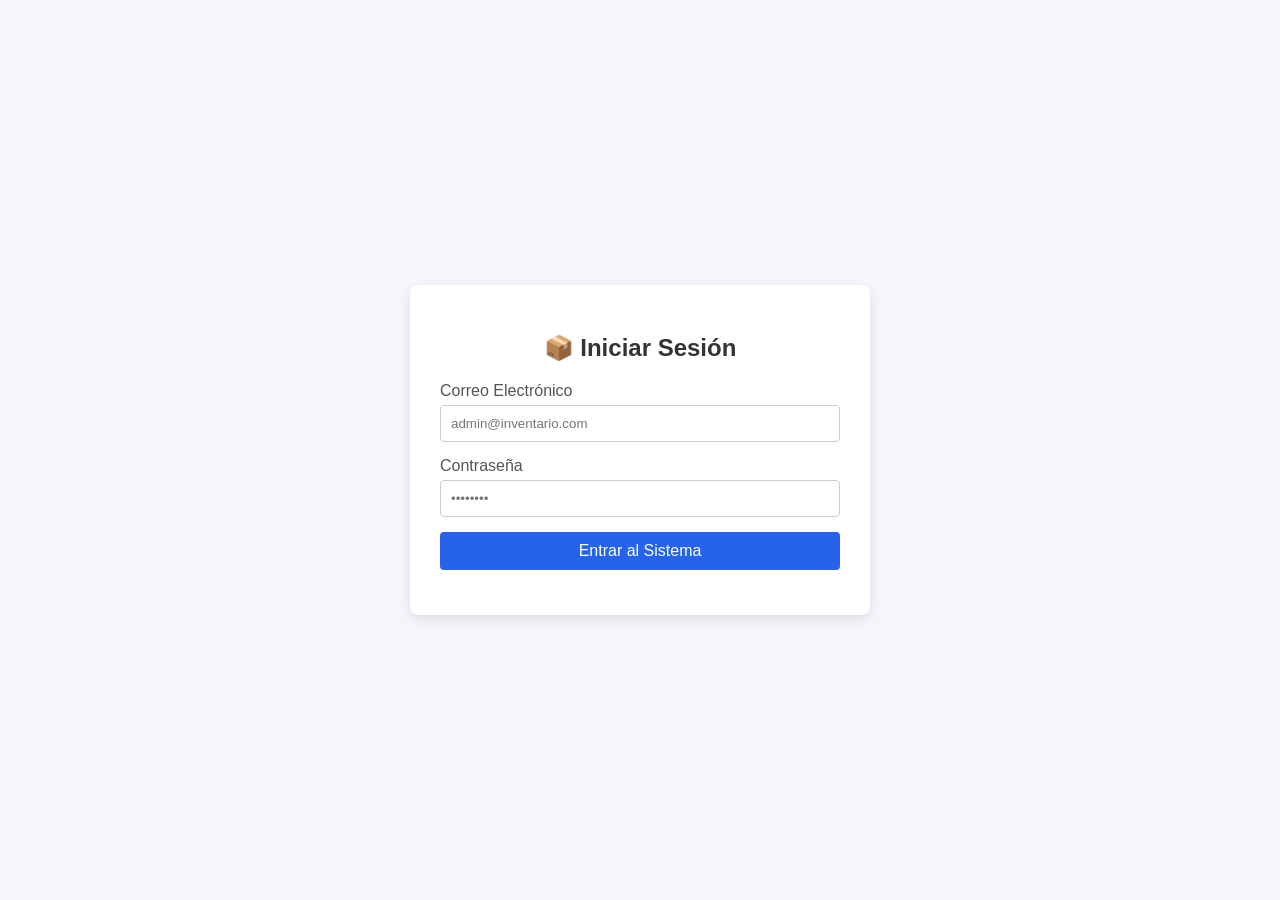
==== index.html @ 676c3ad5 "Actualización: archivos completos con control de roles ADMIN y USER" ====
<!DOCTYPE html>
<html lang="es">
<head>
    <meta charset="UTF-8">
    <meta name="viewport" content="width=device-width, initial-scale=1.0">
    <title>Inventario - Sistema de Gestión</title>
    <style>
        * { box-sizing: border-box; margin: 0; padding: 0; font-family: 'Segoe UI', sans-serif; }
        body { display: flex; min-height: 100vh; background-color: #f4f7f6; }
        
        /* Sidebar */
        .sidebar { width: 260px; background: #2c3e50; color: white; padding: 20px; }
        .sidebar h2 { font-size: 20px; margin-bottom: 30px; text-align: center; }
        .nav-link { display: block; color: #bdc3c7; text-decoration: none; padding: 12px; border-radius: 5px; margin-bottom: 5px; }
        .nav-link:hover { background: #34495e; color: white; }
        
        /* Contenido */
        .main-content { flex: 1; padding: 30px; }
        .card { background: white; padding: 20px; border-radius: 10px; box-shadow: 0 2px 10px rgba(0,0,0,0.1); margin-bottom: 20px; }
        
        /* Tablas */
        table { width: 100%; border-collapse: collapse; margin-top: 10px; }
        th, td { padding: 15px; border-bottom: 1px solid #ddd; text-align: left; }
        th { background: #f8f9fa; }
        
        /* Botones */
        button { padding: 8px 15px; border: none; border-radius: 5px; cursor: pointer; font-weight: bold; }
        .btn-delete { background: #e74c3c; color: white; }
        .btn-add { background: #27ae60; color: white; }
        
        /* Control de Visibilidad */
        .admin-only { display: none; }
    </style>
</head>
<body>

    <div class="sidebar">
        <h2>📦 Inventario Zayra</h2>
        <a href="index.html" class="nav-link">Productos</a>
        <a href="solicitudes.html" class="nav-link">Solicitudes</a>
        <a href="reportes.html" class="nav-link">Reportes</a>
        <button onclick="cerrarSesion()" style="width:100%; margin-top:50px; background:transparent; color:#e74c3c; border:1px solid #e74c3c;">Cerrar Sesión</button>
    </div>

    <div class="main-content">
        <h1>Productos Disponibles</h1>
        <br>

        <!-- Panel de Administración (Solo visible para ADMIN) -->
        <div id="adminPanel" class="card admin-only">
            <h3>Administrar Productos</h3>
            <div style="margin-top:10px;">
                <input type="text" id="nombre" placeholder="Nombre del producto" style="padding:8px;">
                <input type="number" id="cantidad" placeholder="Stock inicial" style="padding:8px;">
                <button class="btn-add" onclick="guardarProducto()">Guardar Producto</button>
            </div>
        </div>

        <div class="card">
            <table>
                <thead>
                    <tr>
                        <th>Nombre</th>
                        <th>Stock</th>
                        <th class="admin-header">Acciones</th>
                    </tr>
                </thead>
                <tbody id="listaProductos">
                    <tr><td colspan="3">Cargando productos...</td></tr>
                </tbody>
            </table>
        </div>
    </div>

    <script>
        const API_URL = "https://inventario-backend-mojz.onrender.com";
        const token = localStorage.getItem("token");
        const rol = localStorage.getItem("rolUsuario");

        // 1. Verificar si el usuario ha iniciado sesión
        if (!token) window.location.href = "login.html";

        // 2. Mostrar controles de Admin si es necesario
        if (rol === "ADMIN") {
            document.getElementById("adminPanel").style.display = "block";
        }

        // 3. Cargar productos desde el servidor
        async function cargarProductos() {
            const res = await fetch(`${API_URL}/api/productos`, {
                headers: { 'Authorization': `Bearer ${token}` }
            });
            const productos = await res.json();
            const lista = document.getElementById("listaProductos");
            
            lista.innerHTML = productos.map(p => `
                <tr>
                    <td>${p.nombre}</td>
                    <td>${p.cantidad}</td>
                    <td>
                        ${rol === "ADMIN" ? `
                            <button class="btn-delete" onclick="eliminarProducto('${p._id}')">Eliminar</button>
                        ` : '<span style="color:#7f8c8d;">Solo lectura</span>'}
                    </td>
                </tr>
            `).join('');
        }

        // 4. Guardar producto (Solo Admin)
        async function guardarProducto() {
            const nombre = document.getElementById("nombre").value;
            const cantidad = document.getElementById("cantidad").value;

            await fetch(`${API_URL}/api/productos`, {
                method: 'POST',
                headers: { 'Content-Type': 'application/json', 'Authorization': `Bearer ${token}` },
                body: JSON.stringify({ nombre, cantidad })
            });
            alert("Producto guardado");
            cargarProductos();
        }

        // 5. Eliminar producto (Solo Admin)
        async function eliminarProducto(id) {
            if(rol !== "ADMIN") return;
            if(!confirm("¿Eliminar producto?")) return;

            await fetch(`${API_URL}/api/productos/${id}`, {
                method: 'DELETE',
                headers: { 'Authorization': `Bearer ${token}` }
            });
            cargarProductos();
        }

        function cerrarSesion() {
            localStorage.clear();
            window.location.href = "login.html";
        }

        cargarProductos();
    </script>
</body>
</html>
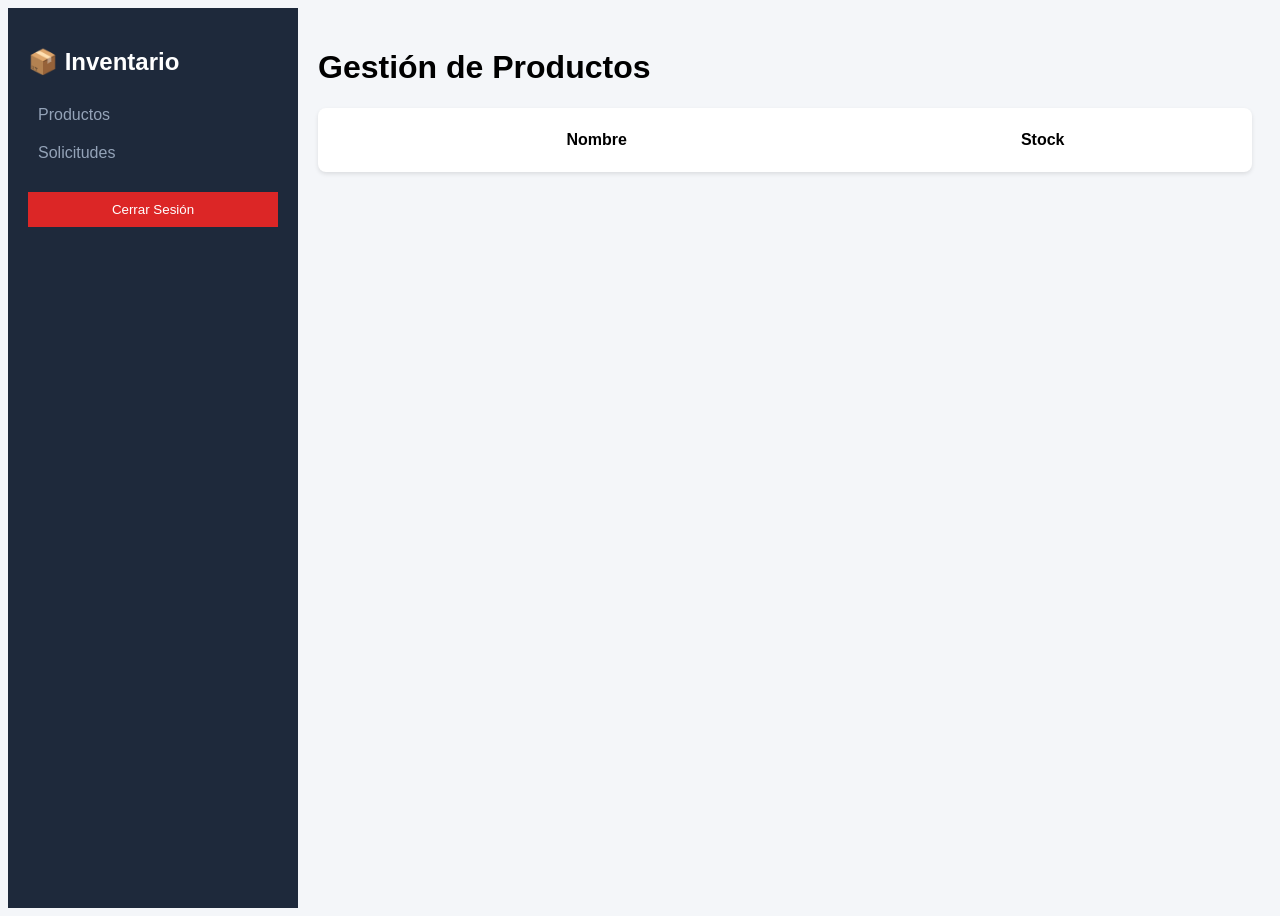
==== commit b885dcdf: "fix: mejorar reporte de errores" ====
--- a/index.html
+++ b/index.html
@@ -2,72 +2,39 @@
 <html lang="es">
 <head>
     <meta charset="UTF-8">
-    <meta name="viewport" content="width=device-width, initial-scale=1.0">
-    <title>Inventario - Sistema de Gestión</title>
+    <title>Sistema de Inventario</title>
     <style>
-        * { box-sizing: border-box; margin: 0; padding: 0; font-family: 'Segoe UI', sans-serif; }
-        body { display: flex; min-height: 100vh; background-color: #f4f7f6; }
-        
-        /* Sidebar */
-        .sidebar { width: 260px; background: #2c3e50; color: white; padding: 20px; }
-        .sidebar h2 { font-size: 20px; margin-bottom: 30px; text-align: center; }
-        .nav-link { display: block; color: #bdc3c7; text-decoration: none; padding: 12px; border-radius: 5px; margin-bottom: 5px; }
-        .nav-link:hover { background: #34495e; color: white; }
-        
-        /* Contenido */
-        .main-content { flex: 1; padding: 30px; }
-        .card { background: white; padding: 20px; border-radius: 10px; box-shadow: 0 2px 10px rgba(0,0,0,0.1); margin-bottom: 20px; }
-        
-        /* Tablas */
-        table { width: 100%; border-collapse: collapse; margin-top: 10px; }
-        th, td { padding: 15px; border-bottom: 1px solid #ddd; text-align: left; }
-        th { background: #f8f9fa; }
-        
-        /* Botones */
-        button { padding: 8px 15px; border: none; border-radius: 5px; cursor: pointer; font-weight: bold; }
-        .btn-delete { background: #e74c3c; color: white; }
-        .btn-add { background: #27ae60; color: white; }
-        
-        /* Control de Visibilidad */
+        body { font-family: Arial, sans-serif; background-color: #f4f6f9; display: flex; min-height: 100vh; }
+        .sidebar { width: 250px; background-color: #1e293b; color: white; padding: 20px; }
+        .sidebar a { display: block; color: #94a3b8; text-decoration: none; padding: 10px; }
+        .main-content { flex: 1; padding: 20px; }
+        .card { background: white; padding: 20px; border-radius: 8px; box-shadow: 0 2px 4px rgba(0,0,0,0.1); margin-bottom: 20px; }
+        input { width: 100%; padding: 10px; margin: 10px 0; border: 1px solid #cbd5e1; }
+        button { background-color: #2563eb; color: white; padding: 10px; border: none; cursor: pointer; width: 100%; }
         .admin-only { display: none; }
     </style>
 </head>
 <body>
-
     <div class="sidebar">
-        <h2>📦 Inventario Zayra</h2>
-        <a href="index.html" class="nav-link">Productos</a>
-        <a href="solicitudes.html" class="nav-link">Solicitudes</a>
-        <a href="reportes.html" class="nav-link">Reportes</a>
-        <button onclick="cerrarSesion()" style="width:100%; margin-top:50px; background:transparent; color:#e74c3c; border:1px solid #e74c3c;">Cerrar Sesión</button>
+        <h2>📦 Inventario</h2>
+        <a href="index.html">Productos</a>
+        <a href="solicitudes.html">Solicitudes</a>
+        <button onclick="localStorage.clear(); location.reload();" style="background:#dc2626; margin-top:20px;">Cerrar Sesión</button>
     </div>
-
     <div class="main-content">
-        <h1>Productos Disponibles</h1>
-        <br>
-
-        <!-- Panel de Administración (Solo visible para ADMIN) -->
+        <h1>Gestión de Productos</h1>
         <div id="adminPanel" class="card admin-only">
-            <h3>Administrar Productos</h3>
-            <div style="margin-top:10px;">
-                <input type="text" id="nombre" placeholder="Nombre del producto" style="padding:8px;">
-                <input type="number" id="cantidad" placeholder="Stock inicial" style="padding:8px;">
-                <button class="btn-add" onclick="guardarProducto()">Guardar Producto</button>
-            </div>
+            <h3>Nuevo Producto</h3>
+            <form id="productoForm">
+                <input type="text" id="nombre" placeholder="Nombre" required>
+                <input type="number" id="cantidad" placeholder="Cantidad" required>
+                <button type="submit">Guardar Producto</button>
+            </form>
         </div>
-
         <div class="card">
-            <table>
-                <thead>
-                    <tr>
-                        <th>Nombre</th>
-                        <th>Stock</th>
-                        <th class="admin-header">Acciones</th>
-                    </tr>
-                </thead>
-                <tbody id="listaProductos">
-                    <tr><td colspan="3">Cargando productos...</td></tr>
-                </tbody>
+            <table width="100%">
+                <thead><tr><th>Nombre</th><th>Stock</th></tr></thead>
+                <tbody id="listaProductos"></tbody>
             </table>
         </div>
     </div>
@@ -75,68 +42,26 @@
     <script>
         const API_URL = "https://inventario-backend-mojz.onrender.com";
         const token = localStorage.getItem("token");
-        const rol = localStorage.getItem("rolUsuario");
+        if (localStorage.getItem("rolUsuario") === "ADMIN") document.getElementById("adminPanel").style.display = "block";
 
-        // 1. Verificar si el usuario ha iniciado sesión
-        if (!token) window.location.href = "login.html";
-
-        // 2. Mostrar controles de Admin si es necesario
-        if (rol === "ADMIN") {
-            document.getElementById("adminPanel").style.display = "block";
+        async function cargarProductos() {
+            const res = await fetch(`${API_URL}/api/productos`, { headers: { 'Authorization': `Bearer ${token}` } });
+            const data = await res.json();
+            const tbody = document.getElementById("listaProductos");
+            tbody.innerHTML = data.map(p => `<tr><td>${p.nombre}</td><td>${p.cantidad}</td></tr>`).join('');
         }
 
-        // 3. Cargar productos desde el servidor
-        async function cargarProductos() {
+        document.getElementById("productoForm").addEventListener("submit", async (e) => {
+            e.preventDefault();
             const res = await fetch(`${API_URL}/api/productos`, {
-                headers: { 'Authorization': `Bearer ${token}` }
-            });
-            const productos = await res.json();
-            const lista = document.getElementById("listaProductos");
-            
-            lista.innerHTML = productos.map(p => `
-                <tr>
-                    <td>${p.nombre}</td>
-                    <td>${p.cantidad}</td>
-                    <td>
-                        ${rol === "ADMIN" ? `
-                            <button class="btn-delete" onclick="eliminarProducto('${p._id}')">Eliminar</button>
-                        ` : '<span style="color:#7f8c8d;">Solo lectura</span>'}
-                    </td>
-                </tr>
-            `).join('');
-        }
-
-        // 4. Guardar producto (Solo Admin)
-        async function guardarProducto() {
-            const nombre = document.getElementById("nombre").value;
-            const cantidad = document.getElementById("cantidad").value;
-
-            await fetch(`${API_URL}/api/productos`, {
                 method: 'POST',
                 headers: { 'Content-Type': 'application/json', 'Authorization': `Bearer ${token}` },
-                body: JSON.stringify({ nombre, cantidad })
+                body: JSON.stringify({ nombre: document.getElementById("nombre").value, cantidad: Number(document.getElementById("cantidad").value) })
             });
-            alert("Producto guardado");
-            cargarProductos();
-        }
-
-        // 5. Eliminar producto (Solo Admin)
-        async function eliminarProducto(id) {
-            if(rol !== "ADMIN") return;
-            if(!confirm("¿Eliminar producto?")) return;
-
-            await fetch(`${API_URL}/api/productos/${id}`, {
-                method: 'DELETE',
-                headers: { 'Authorization': `Bearer ${token}` }
-            });
-            cargarProductos();
-        }
-
-        function cerrarSesion() {
-            localStorage.clear();
-            window.location.href = "login.html";
-        }
-
+            const data = await res.json();
+            if (res.ok) { alert("¡Guardado!"); cargarProductos(); }
+            else { alert("Error: " + (data.mensaje || JSON.stringify(data))); }
+        });
         cargarProductos();
     </script>
 </body>
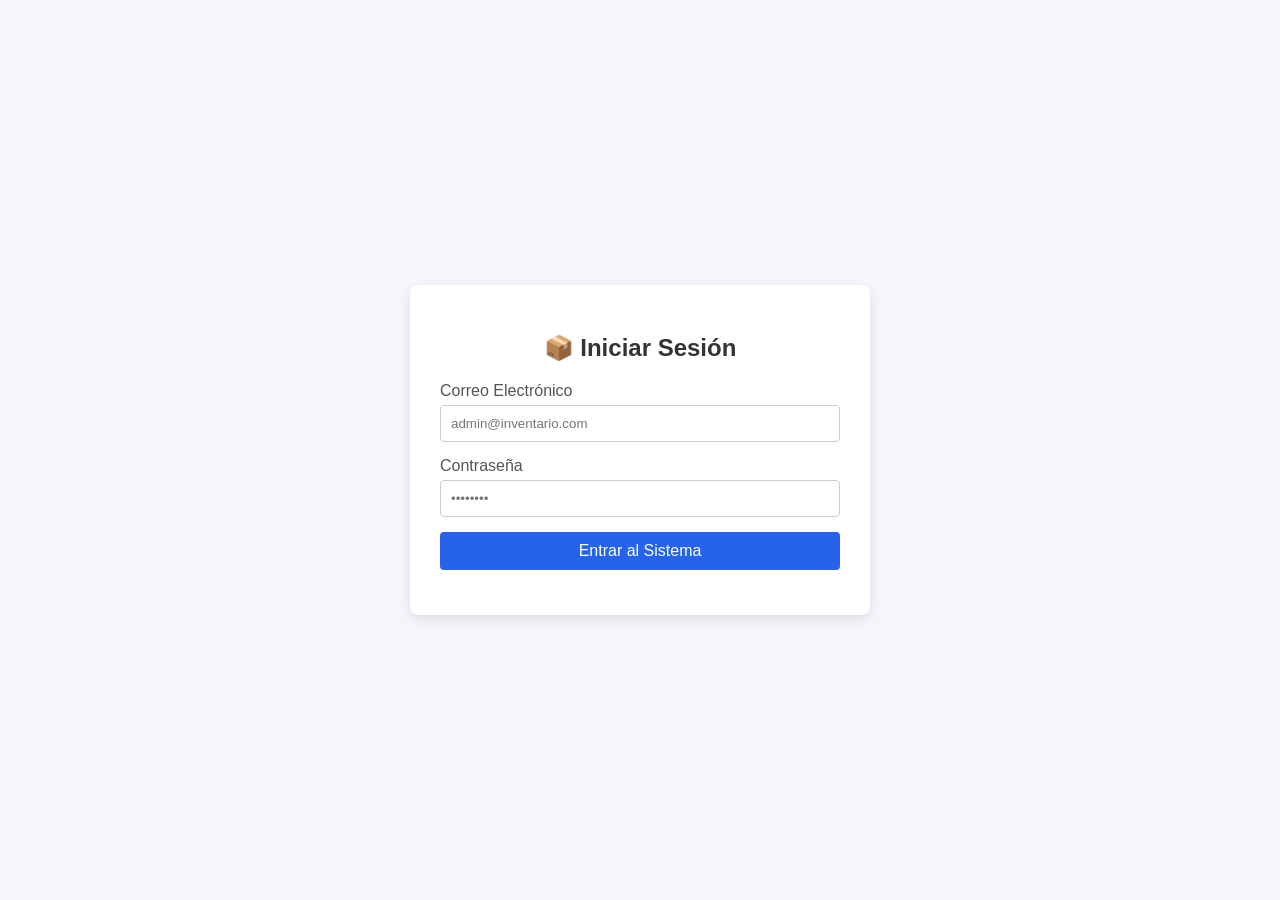
==== commit fffd14f0: "fix: mejorar reporte de errores" ====
--- a/index.html
+++ b/index.html
@@ -2,67 +2,71 @@
 <html lang="es">
 <head>
     <meta charset="UTF-8">
-    <title>Sistema de Inventario</title>
+    <meta name="viewport" content="width=device-width, initial-scale=1.0">
+    <title>Inicio - Inventario</title>
     <style>
-        body { font-family: Arial, sans-serif; background-color: #f4f6f9; display: flex; min-height: 100vh; }
-        .sidebar { width: 250px; background-color: #1e293b; color: white; padding: 20px; }
-        .sidebar a { display: block; color: #94a3b8; text-decoration: none; padding: 10px; }
-        .main-content { flex: 1; padding: 20px; }
-        .card { background: white; padding: 20px; border-radius: 8px; box-shadow: 0 2px 4px rgba(0,0,0,0.1); margin-bottom: 20px; }
-        input { width: 100%; padding: 10px; margin: 10px 0; border: 1px solid #cbd5e1; }
-        button { background-color: #2563eb; color: white; padding: 10px; border: none; cursor: pointer; width: 100%; }
-        .admin-only { display: none; }
+        * { box-sizing: border-box; margin: 0; padding: 0; font-family: Arial, sans-serif; }
+        body { display: flex; min-height: 100vh; background-color: #f4f6f9; }
+        
+        .sidebar { width: 250px; background-color: #1e293b; color: white; padding: 20px; display: flex; flex-direction: column; justify-content: space-between; }
+        .sidebar h2 { font-size: 18px; margin-bottom: 30px; }
+        .sidebar nav a { display: block; color: #94a3b8; text-decoration: none; padding: 10px; margin-bottom: 5px; border-radius: 5px; }
+        .sidebar nav a.active { background-color: #334155; color: white; }
+        
+        .btn-logout { background-color: #dc2626; color: white; border: none; padding: 10px; border-radius: 5px; cursor: pointer; width: 100%; font-weight: bold; text-align: center; }
+        .btn-logout:hover { background-color: #b91c1c; }
+
+        .main-content { flex: 1; padding: 20px; overflow-y: auto; }
+        .content-grid { display: flex; gap: 20px; flex-wrap: wrap; }
+        .card { background: white; padding: 20px; border-radius: 8px; box-shadow: 0 2px 4px rgba(0,0,0,0.1); flex: 1; min-width: 300px; }
+        
+        .btn-primary { background-color: #2563eb; color: white; padding: 10px; border: none; border-radius: 4px; cursor: pointer; width: 100%; font-weight: bold; text-align: center; text-decoration: none; display: inline-block; }
+        .btn-primary:hover { background-color: #1d4ed8; }
+
+        @media (max-width: 768px) {
+            body { flex-direction: column; }
+            .sidebar { width: 100%; height: auto; }
+            .sidebar nav { display: flex; flex-wrap: wrap; gap: 10px; }
+        }
     </style>
 </head>
 <body>
+
+    <!-- Barra lateral -->
     <div class="sidebar">
-        <h2>📦 Inventario</h2>
-        <a href="index.html">Productos</a>
-        <a href="solicitudes.html">Solicitudes</a>
-        <button onclick="localStorage.clear(); location.reload();" style="background:#dc2626; margin-top:20px;">Cerrar Sesión</button>
+        <div>
+            <h2>📦 Inventario</h2>
+            <nav>
+                <a href="index.html" class="active">Inicio</a>
+                <a href="productos.html">Gestión Productos</a>
+                <a href="solicitudes.html">Solicitudes</a>
+                <a href="reportes.html">Reportes</a>
+            </nav>
+        </div>
+        <button class="btn-logout" onclick="cerrarSesion()">Cerrar Sesión</button>
     </div>
+
+    <!-- Contenido principal -->
     <div class="main-content">
-        <h1>Gestión de Productos</h1>
-        <div id="adminPanel" class="card admin-only">
-            <h3>Nuevo Producto</h3>
-            <form id="productoForm">
-                <input type="text" id="nombre" placeholder="Nombre" required>
-                <input type="number" id="cantidad" placeholder="Cantidad" required>
-                <button type="submit">Guardar Producto</button>
-            </form>
-        </div>
-        <div class="card">
-            <table width="100%">
-                <thead><tr><th>Nombre</th><th>Stock</th></tr></thead>
-                <tbody id="listaProductos"></tbody>
-            </table>
+        <h1 style="font-size: 22px; color: #1e293b; margin-bottom: 20px;">Panel Principal</h1>
+
+        <div class="content-grid">
+            <div class="card">
+                <h3 style="font-size: 16px; color: #1e293b; margin-bottom: 10px;">Bienvenido al Sistema</h3>
+                <p style="color: #475569; font-size: 14px; margin-bottom: 20px;">Utiliza el menú lateral para navegar entre la gestión de productos, solicitudes y reportes del inventario.</p>
+                <a href="productos.html" class="btn-primary">Ir a Productos</a>
+            </div>
         </div>
     </div>
 
     <script>
-        const API_URL = "https://inventario-backend-mojz.onrender.com";
         const token = localStorage.getItem("token");
-        if (localStorage.getItem("rolUsuario") === "ADMIN") document.getElementById("adminPanel").style.display = "block";
+        if (!token) window.location.href = "login.html";
 
-        async function cargarProductos() {
-            const res = await fetch(`${API_URL}/api/productos`, { headers: { 'Authorization': `Bearer ${token}` } });
-            const data = await res.json();
-            const tbody = document.getElementById("listaProductos");
-            tbody.innerHTML = data.map(p => `<tr><td>${p.nombre}</td><td>${p.cantidad}</td></tr>`).join('');
+        function cerrarSesion() {
+            localStorage.clear();
+            window.location.href = "login.html";
         }
-
-        document.getElementById("productoForm").addEventListener("submit", async (e) => {
-            e.preventDefault();
-            const res = await fetch(`${API_URL}/api/productos`, {
-                method: 'POST',
-                headers: { 'Content-Type': 'application/json', 'Authorization': `Bearer ${token}` },
-                body: JSON.stringify({ nombre: document.getElementById("nombre").value, cantidad: Number(document.getElementById("cantidad").value) })
-            });
-            const data = await res.json();
-            if (res.ok) { alert("¡Guardado!"); cargarProductos(); }
-            else { alert("Error: " + (data.mensaje || JSON.stringify(data))); }
-        });
-        cargarProductos();
     </script>
 </body>
 </html>
